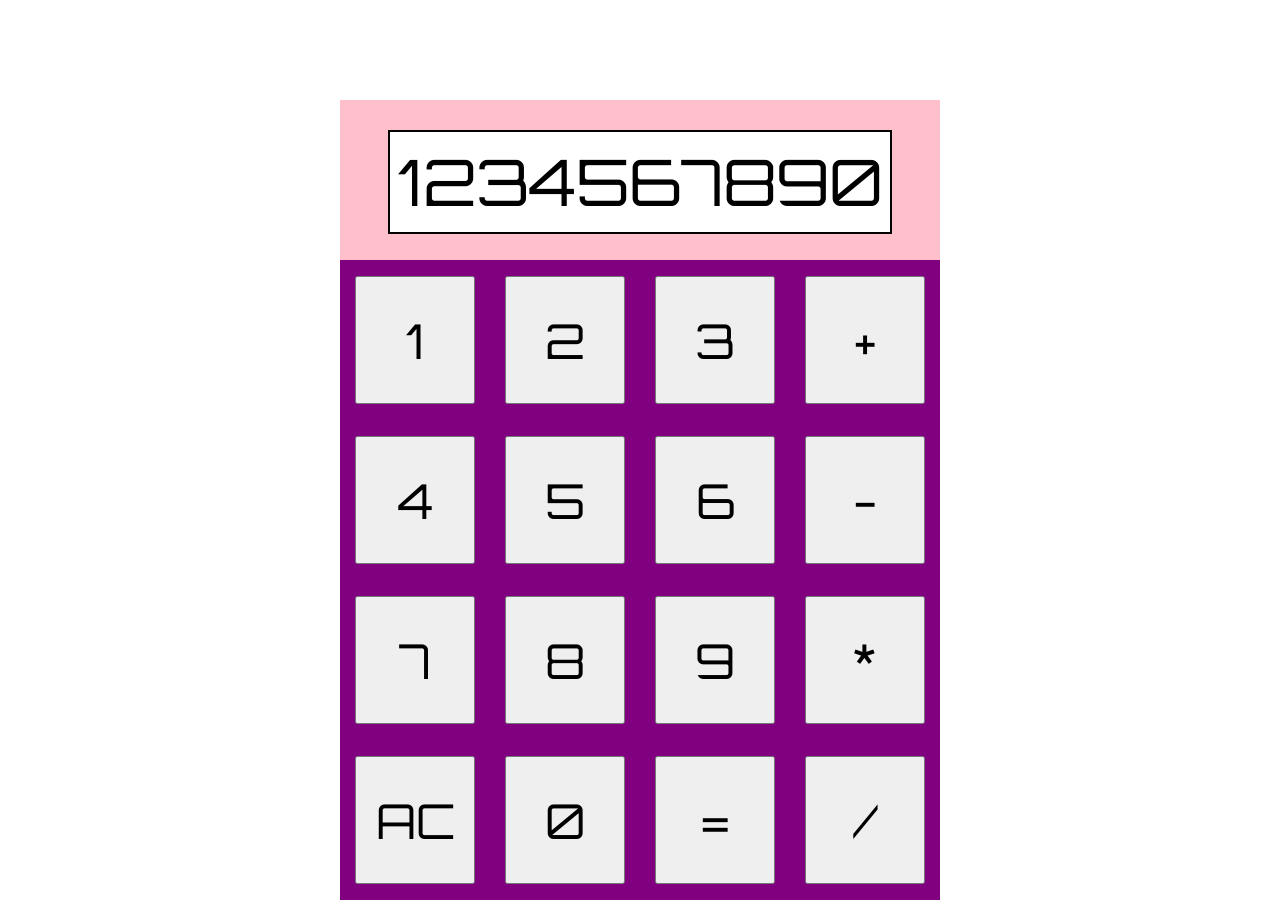
==== index.html @ 96c9e75b "Basic functions, basic css, basic html layout" ====
<!DOCTYPE>
<html>
    <head>
        <title>HTML Calculator for The Odin Project</title>
        <link href="https://fonts.googleapis.com/css?family=Orbitron&display=swap" rel="stylesheet">
        <link href="./calc.css" rel="stylesheet">
    </head>
    <body>
        <div class="header">
            <div class="display">1234567890</div>
        </div>
        <div class="buttons">
            <button id="1">1</button>
            <button id="2">2</button>
            <button id ="3">3</button>
            <button id="+">+</button>
            <button id="4">4</button>
            <button id="5">5</button>
            <button id="6">6</button>
            <button id="-">-</button>
            <button id="7">7</button>
            <button id="8">8</button>
            <button id="9">9</button>
            <button id="*">*</button>
            <button id="AC">AC</button>
            <button id="0">0</button>
            <button id="=">=</button>
            <button id="/">/</button>
        </div>
    </body>
    <script src="./calc.js"></script>
</html>
---- calc.css ----
body {
    margin-right: auto;
    margin-left: auto;
    margin-top: 100px;
    width: 600px;
    height: 800px;
    color: blue;
    display: grid;
    grid-template-columns: repeat(4, 1fr);
    grid-template-rows: repeat(5, 1fr);
    grid-template-areas:
    "header header header header"
    "button button button button"
    "button button button button"
    "button button button button"
    "button button button button";    
}

.header {
    grid-area: header;
    grid-column-start: 1;
    grid-column-end: span 4;
    background-color: pink;   
}

.buttons {
    grid-area: button;    
    grid-column-start: 1;
    grid-column-end: span 4;
    grid-row-start: 2;
    grid-row-end: span 4;
    background-color: purple;            
    display: grid;
    grid-template-columns: repeat(4, 1fr);
    grid-template-rows: repeat(4, 1fr);
}

button {    
    width: 80%;
    height: 80%;    
    justify-self: center;
    align-self: center;
    font-family: 'Orbitron', sans-serif;
    font-size: 3em;
    
}

.display {
    background-color: white;
    color: black;
    font-family: 'Orbitron', sans-serif;
    font-size: 4em;        
    margin-right: auto;
    margin-left: auto;
    margin-top: 30px;
    width: 500px;
    height: 100px;
    line-height: 100px;
    border: 2px solid black;
    text-align: center;    
}
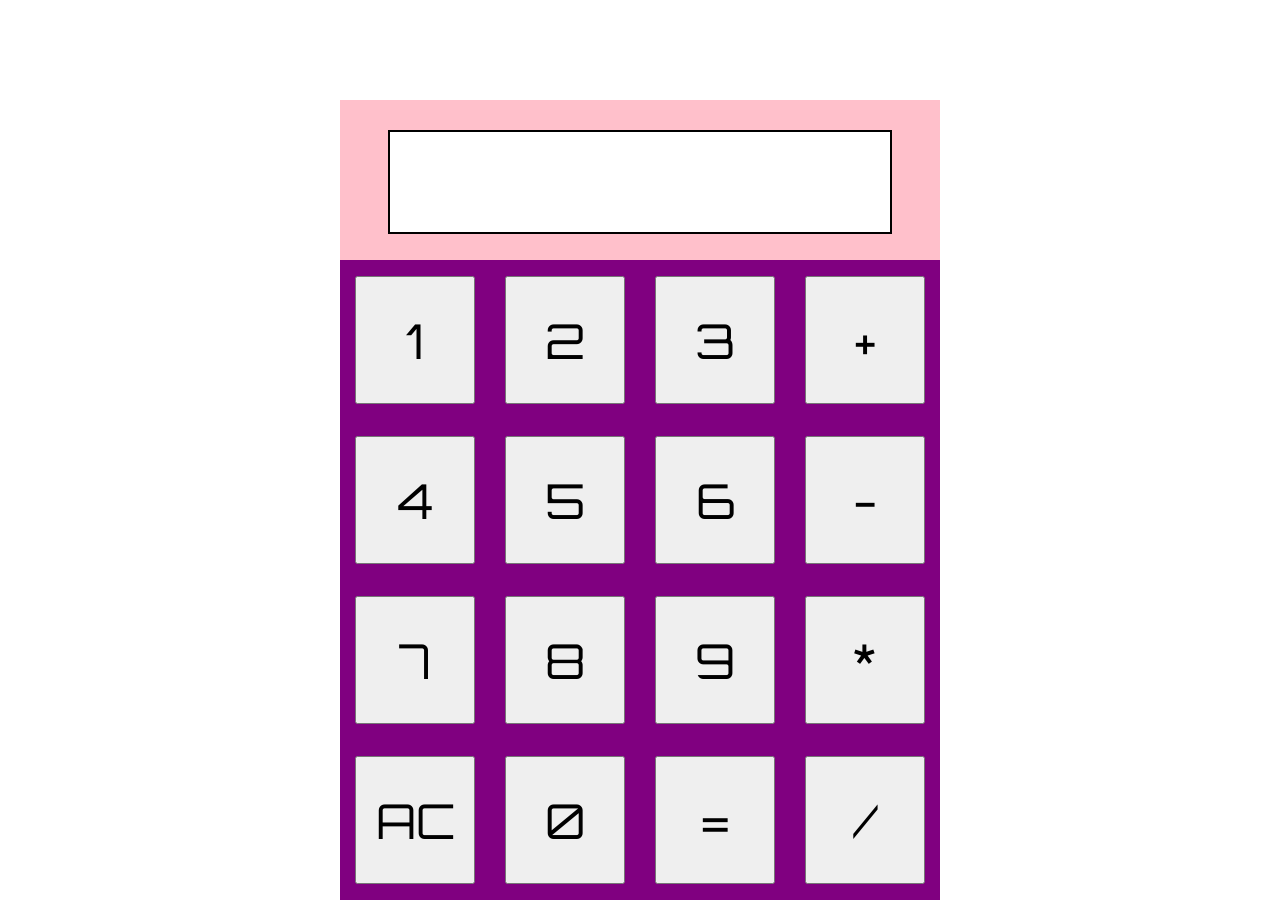
==== commit 60552cf1: "Linked digit buttons to number display" ====
--- a/index.html
+++ b/index.html
@@ -7,7 +7,7 @@
     </head>
     <body>
         <div class="header">
-            <div class="display">1234567890</div>
+            <div class="display"></div>
         </div>
         <div class="buttons">
             <button id="1">1</button>
--- a/calc.css
+++ b/calc.css
@@ -57,5 +57,6 @@
     height: 100px;
     line-height: 100px;
     border: 2px solid black;
-    text-align: center;    
+    text-align: right;
+    
 }
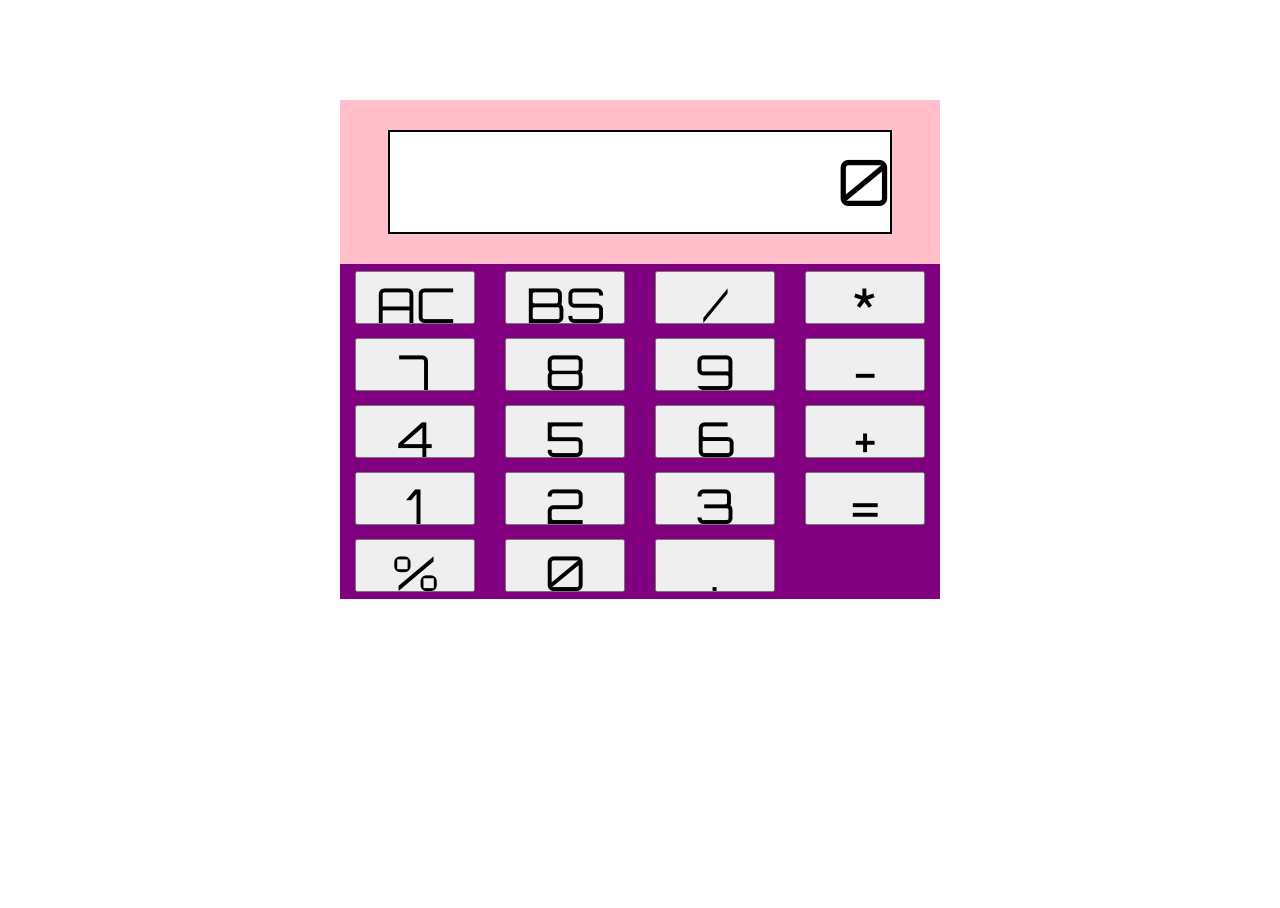
==== commit 8631226a: "Create new buttons programmatically." ====
--- a/index.html
+++ b/index.html
@@ -10,22 +10,7 @@
             <div class="display"></div>
         </div>
         <div class="buttons">
-            <button id="1">1</button>
-            <button id="2">2</button>
-            <button id ="3">3</button>
-            <button id="+">+</button>
-            <button id="4">4</button>
-            <button id="5">5</button>
-            <button id="6">6</button>
-            <button id="-">-</button>
-            <button id="7">7</button>
-            <button id="8">8</button>
-            <button id="9">9</button>
-            <button id="*">*</button>
-            <button id="AC">AC</button>
-            <button id="0">0</button>
-            <button id="=">=</button>
-            <button id="/">/</button>
+           
         </div>
     </body>
     <script src="./calc.js"></script>
--- a/calc.css
+++ b/calc.css
@@ -5,30 +5,15 @@
     width: 600px;
     height: 800px;
     color: blue;
-    display: grid;
-    grid-template-columns: repeat(4, 1fr);
-    grid-template-rows: repeat(5, 1fr);
-    grid-template-areas:
-    "header header header header"
-    "button button button button"
-    "button button button button"
-    "button button button button"
-    "button button button button";    
+    display: flex;
+    flex-direction: column;    
 }
 
-.header {
-    grid-area: header;
-    grid-column-start: 1;
-    grid-column-end: span 4;
+.header {    
     background-color: pink;   
 }
 
-.buttons {
-    grid-area: button;    
-    grid-column-start: 1;
-    grid-column-end: span 4;
-    grid-row-start: 2;
-    grid-row-end: span 4;
+.buttons {    
     background-color: purple;            
     display: grid;
     grid-template-columns: repeat(4, 1fr);
@@ -50,9 +35,7 @@
     color: black;
     font-family: 'Orbitron', sans-serif;
     font-size: 4em;        
-    margin-right: auto;
-    margin-left: auto;
-    margin-top: 30px;
+    margin: 30px auto;    
     width: 500px;
     height: 100px;
     line-height: 100px;
